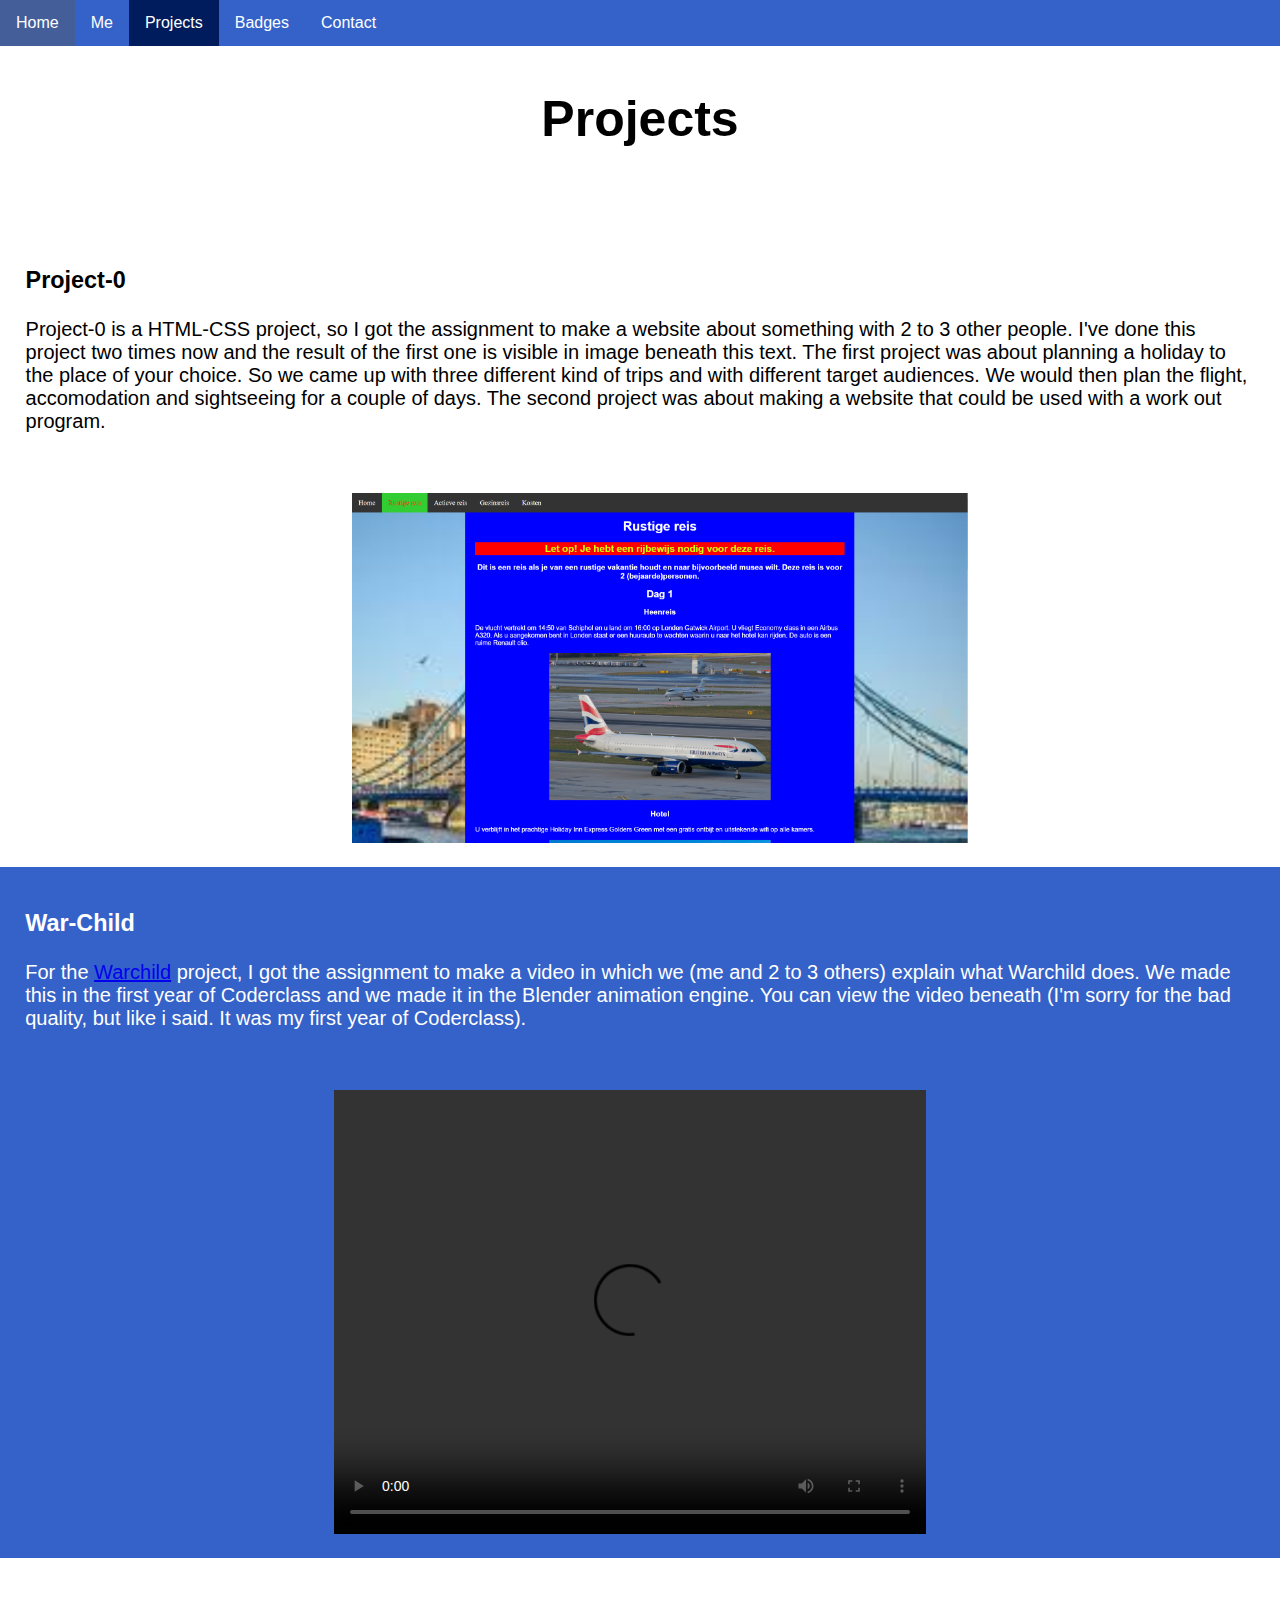
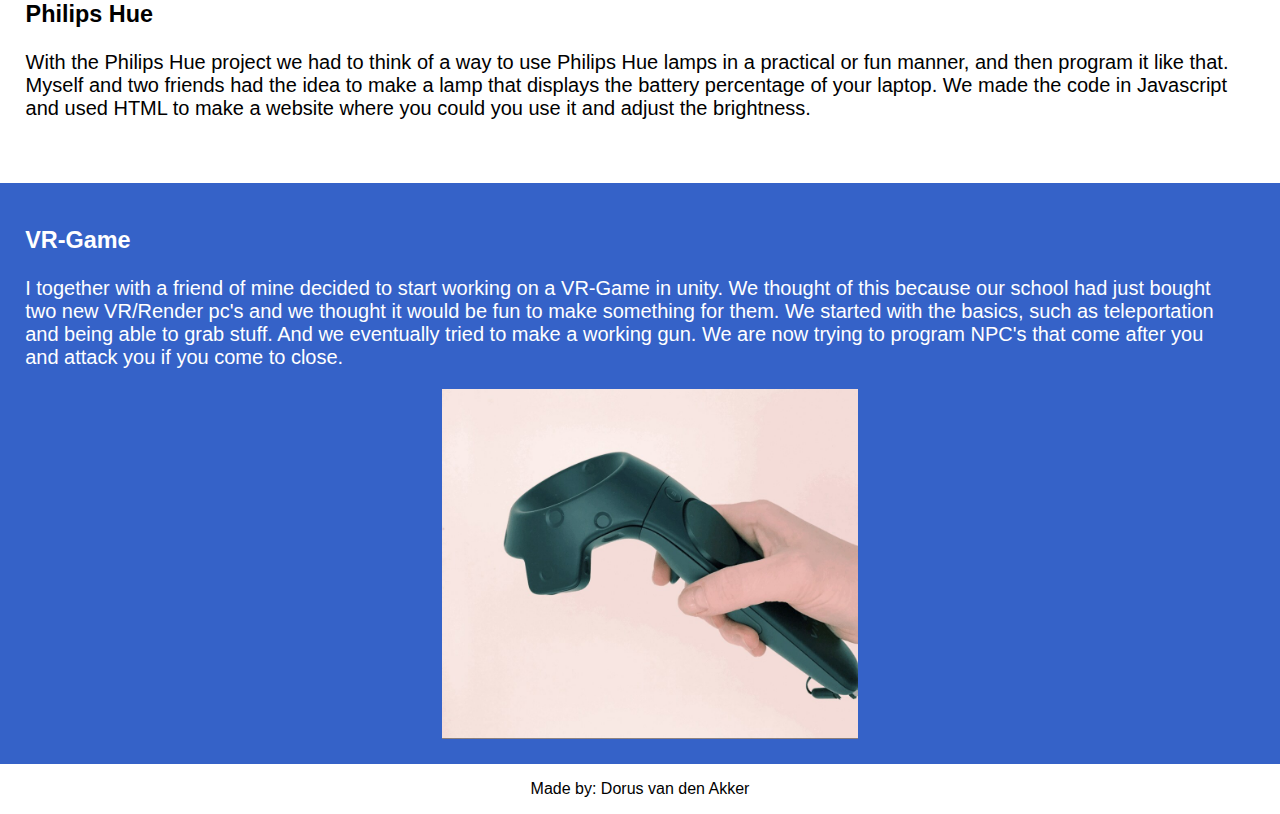
==== projects.html @ f6d6a042 "Full" ====
<!DOCTYPE html>
<html lang="en" dir="ltr">
  <head>
    <link rel="stylesheet" href="master.css">
    <link rel="icon" href="D.png">
    <meta charset="utf-8">
    <title>Projects</title>
  </head>
  <body>
    <div class="menu">
      <ul>
        <li><a href="index.html">Home</a></li>
        <li><a href="me.html">Me</a></li>
        <li><a class="active" href="projects.html">Projects</a></li>
        <li><a href="badges.html">Badges</a></li>
        <li><a href="contact.html">Contact</a></li>
      </ul>
    </div>
      <br>

      </br>

      <div class="grid-container-block">
        <div class="item1"><h1 class="title">Projects</h1></div>
        <div class="item2"><br>
          <h3>Project-0</h3>
          <p>Project-0 is a HTML-CSS project, so I got the assignment to make a website about something with 2 to 3 other people. I've done this project two times now and the result of the first one is visible in image beneath this text.
          The first project was about planning a holiday to the place of your choice. So we came up with three different kind of trips and with different target audiences. We would then plan the flight, accomodation and sightseeing for a couple of days.
          The second project was about making a website that could be used with a work out program.</p> </div>
        <div class="item3"><center><img class="img" src="LondenTripWebsite.png"></center></div>
        <div id="blue-bg" class="item4"><h3 class="textcenter">War-Child</h3>
          <p class="textcenter">For the <a href="https://www.warchild.nl">Warchild</a> project, I got the assignment to make a video in which we (me and 2 to 3 others) explain what Warchild does.
           We made this in the first year of Coderclass and we made it in the Blender animation engine. You can view the video beneath (I'm sorry for the bad quality, but like i said. It was my first year of Coderclass).</p></div>
        <div id="blue-bg" class="item5">
          <center><video class="video" width="320" height="240" controls>
          <source src="WarchildFinal.mp4" type="video/mp4"></video></center>
        </div>
        <div class="item6">
          <h3>Philips Hue</h3>
          <p>With the Philips Hue project we had to think of a way to use Philips Hue lamps in a practical or fun manner, and then program it like that.
          Myself and two friends had the idea to make a lamp that displays the battery percentage of your laptop. We made the code in Javascript and used HTML to make a website where you could you use it and adjust the brightness.</p>
          <center><img class="img" src="Hue.jpg" alt=""></center>
        </div>
        <div id="blue-bg" class="item4">
          <h3 class="textcenter">VR-Game</h3>
          <p class="textcenter">I together with a friend of mine decided to start working on a VR-Game in unity. We thought of this because our school had just bought two new VR/Render pc's and we thought it would be fun to make something for them.
          We started with the basics, such as teleportation and being able to grab stuff. And we eventually tried to make a working gun. We are now trying to program NPC's that come after you and attack you if you come to close.</p>
          <center><img class="img" src="HTC-vive.jpg"></center>
        </div>
      </div>
    <footer class="footer">
      <center><p>Made by: Dorus van den Akker</p></center>
    </footer>
</html>
---- master.css ----
body {
  background-color: white;
  font-family: Futura, "Trebuchet MS", Arial, sans-serif; font-style: normal; font-variant: normal;
  color: black;
  margin: 0%;
  padding-bottom: 0px;

}

ul {
  position: fixed;
  top: 0;
  width: 100%;
  list-style-type: none;
  margin: 0;
  padding: 0;
  overflow: hidden;
  background-color: #3562C8;
}

li {
  float: left;
}

li a {
  display: block;
  color: white;
  text-align: center;
  padding: 14px 16px;
  text-decoration: none;
}

li a:hover:not(.active) {
  background-color: rgba(89, 89, 89, 0.42);
}

#blue-bg{
  background-color: #3562C8;
  padding-right: 20px;
  color: white;
}

.active {
  background-color: #001C5C;
}

.content {
  padding-left: 0px;
}

.title {
  text-align: center;
  font-size: 50px;

}

.grid-container-grid {
  display: grid;
  grid-template-columns: auto auto auto auto;
  grid-gap: 0px;
  background-color: white;
}

.grid-container-block {
  display: block;
  grid-template-columns: 3 3 3;
  grid-gap: 0px;
  background-color: white;
}

.grid-container-grid > div {
  background-color: white;
  padding: 20px 0;
}

.grid-container-block > div {
  background-color: white;
  padding: 20px 0;
}


.item1 {
  grid-column-start: 1;
  grid-column-end: 3;
}

.item2 {
  margin-left: 2%;
  font-size: 20px;
  text-align: left;
  margin-right: 2%;
}

.item3{
}

.item4{
  padding-left: 10%;
  font-size: 20px;
}

.item5 {
}

.item6{
  margin-left: 2%;
  font-size: 20px;
  margin-right: 2%;
}

.badge {
  display: block;
  margin-left: auto;
  margin-right: auto;
  width: 30%;
}

.textcenter{
  margin-left: 2%;
  margin-right: 2%;
}

.img {
  height: 350px;
  padding-left: 40px;
}

.video{
  height: 47%;
  width: 47%;
  margin-left: 3;
}

.indeximg{
  margin-top: 4%;
}

.footer {
}
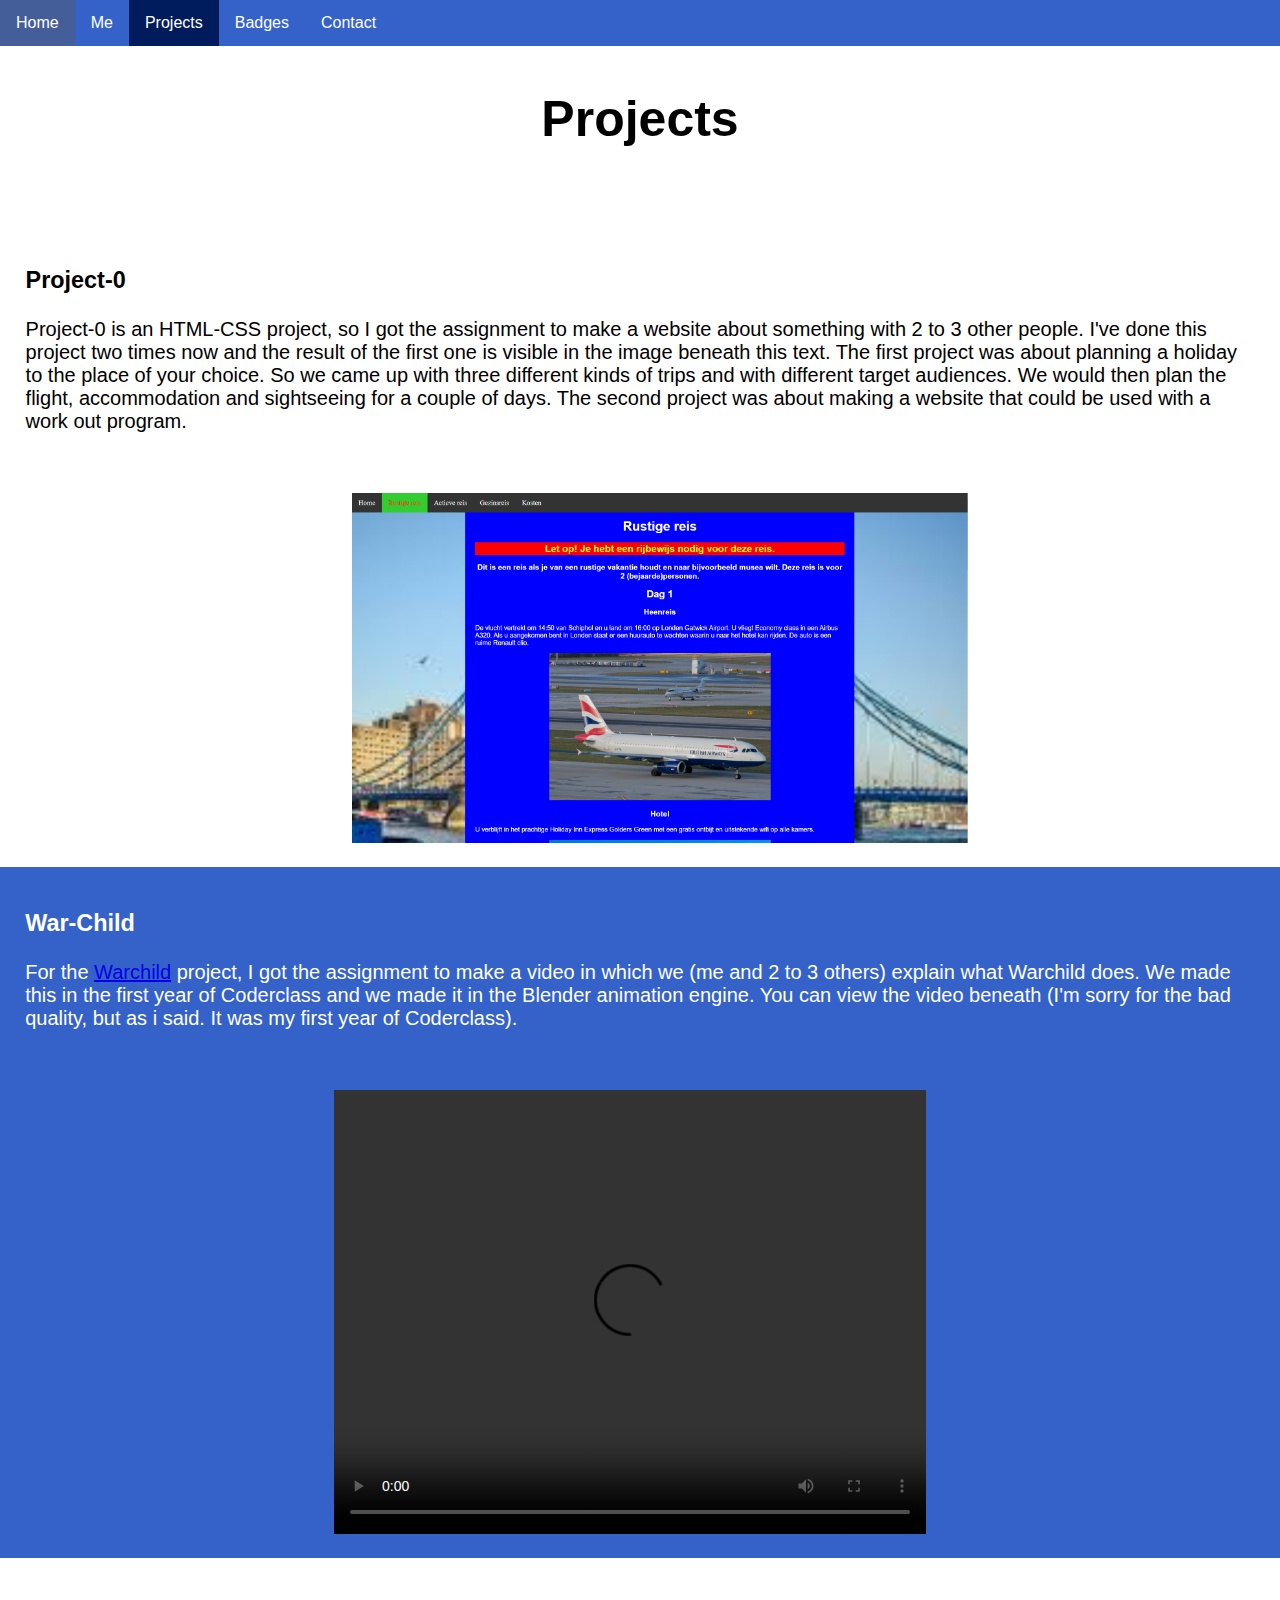
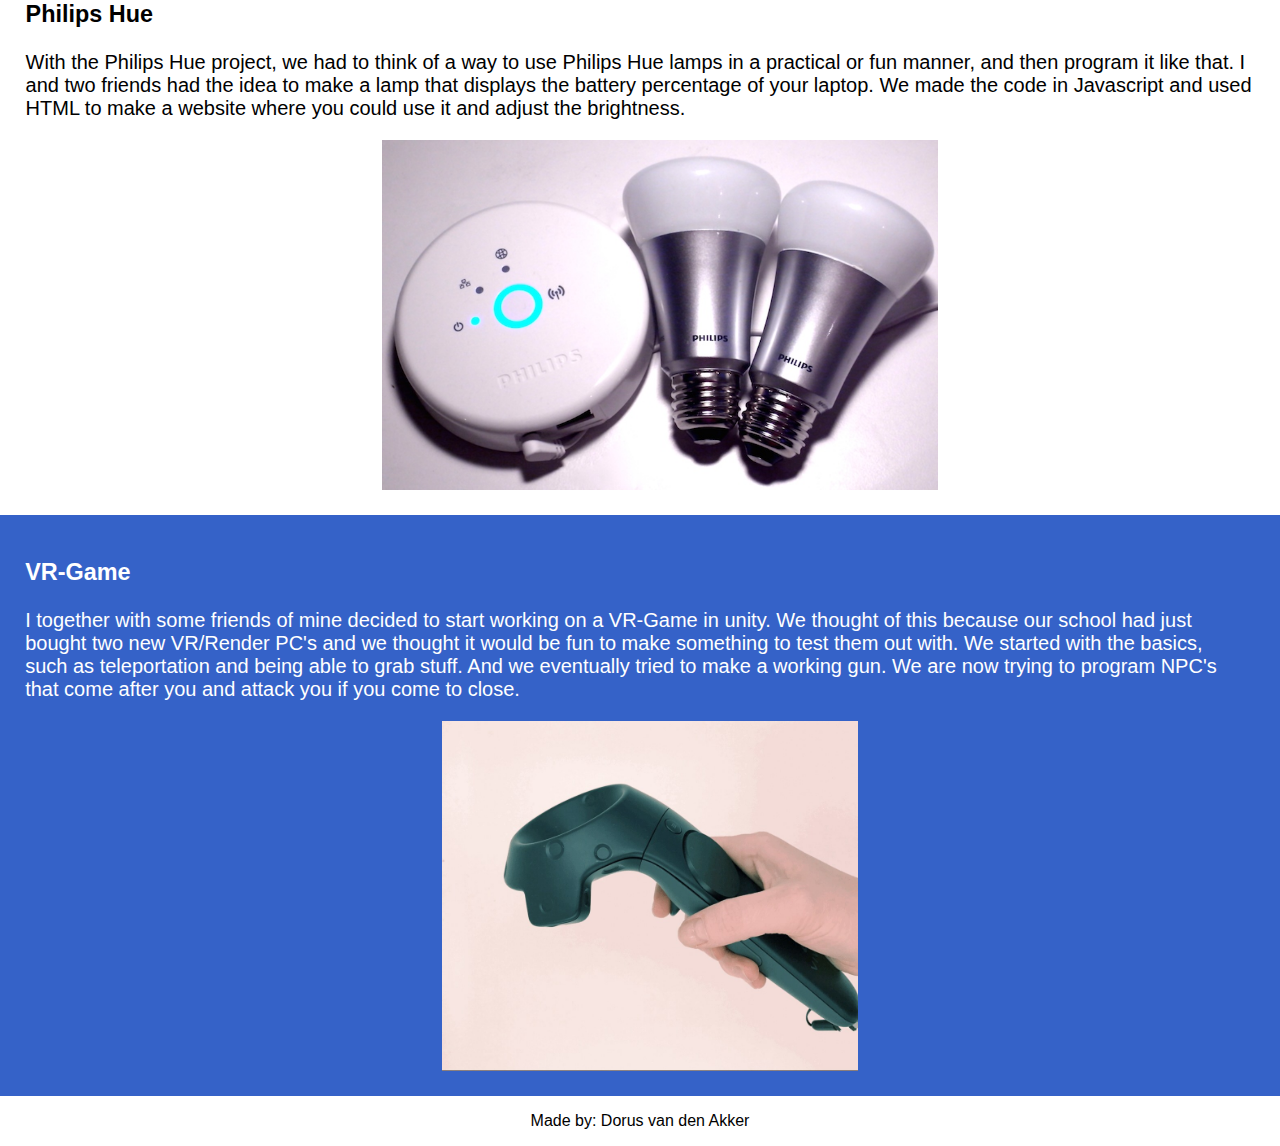
==== commit d012b466: "Update projects.html" ====
--- a/projects.html
+++ b/projects.html
@@ -24,26 +24,24 @@
         <div class="item1"><h1 class="title">Projects</h1></div>
         <div class="item2"><br>
           <h3>Project-0</h3>
-          <p>Project-0 is a HTML-CSS project, so I got the assignment to make a website about something with 2 to 3 other people. I've done this project two times now and the result of the first one is visible in image beneath this text.
-          The first project was about planning a holiday to the place of your choice. So we came up with three different kind of trips and with different target audiences. We would then plan the flight, accomodation and sightseeing for a couple of days.
-          The second project was about making a website that could be used with a work out program.</p> </div>
+          <p>Project-0 is an HTML-CSS project, so I got the assignment to make a website about something with 2 to 3 other people. I've done this project two times now and the result of the first one is visible in the image beneath this text. The first project was about planning a holiday to the place of your choice. So we came up with three different kinds of trips and with different target audiences. We would then plan the flight, accommodation and sightseeing for a couple of days. The second project was about making a website that could be used with a work out program.</p> </div>
         <div class="item3"><center><img class="img" src="LondenTripWebsite.png"></center></div>
         <div id="blue-bg" class="item4"><h3 class="textcenter">War-Child</h3>
           <p class="textcenter">For the <a href="https://www.warchild.nl">Warchild</a> project, I got the assignment to make a video in which we (me and 2 to 3 others) explain what Warchild does.
-           We made this in the first year of Coderclass and we made it in the Blender animation engine. You can view the video beneath (I'm sorry for the bad quality, but like i said. It was my first year of Coderclass).</p></div>
+           We made this in the first year of Coderclass and we made it in the Blender animation engine. You can view the video beneath (I'm sorry for the bad quality, but as i said. It was my first year of Coderclass).</p></div>
         <div id="blue-bg" class="item5">
           <center><video class="video" width="320" height="240" controls>
           <source src="WarchildFinal.mp4" type="video/mp4"></video></center>
         </div>
         <div class="item6">
           <h3>Philips Hue</h3>
-          <p>With the Philips Hue project we had to think of a way to use Philips Hue lamps in a practical or fun manner, and then program it like that.
-          Myself and two friends had the idea to make a lamp that displays the battery percentage of your laptop. We made the code in Javascript and used HTML to make a website where you could you use it and adjust the brightness.</p>
+          <p>With the Philips Hue project, we had to think of a way to use Philips Hue lamps in a practical or fun manner, and then program it like that.
+          I and two friends had the idea to make a lamp that displays the battery percentage of your laptop. We made the code in Javascript and used HTML to make a website where you could use it and adjust the brightness.</p>
           <center><img class="img" src="Hue.jpg" alt=""></center>
         </div>
         <div id="blue-bg" class="item4">
           <h3 class="textcenter">VR-Game</h3>
-          <p class="textcenter">I together with a friend of mine decided to start working on a VR-Game in unity. We thought of this because our school had just bought two new VR/Render pc's and we thought it would be fun to make something for them.
+          <p class="textcenter">I together with some friends of mine decided to start working on a VR-Game in unity. We thought of this because our school had just bought two new VR/Render PC's and we thought it would be fun to make something to test them out with.
           We started with the basics, such as teleportation and being able to grab stuff. And we eventually tried to make a working gun. We are now trying to program NPC's that come after you and attack you if you come to close.</p>
           <center><img class="img" src="HTC-vive.jpg"></center>
         </div>
